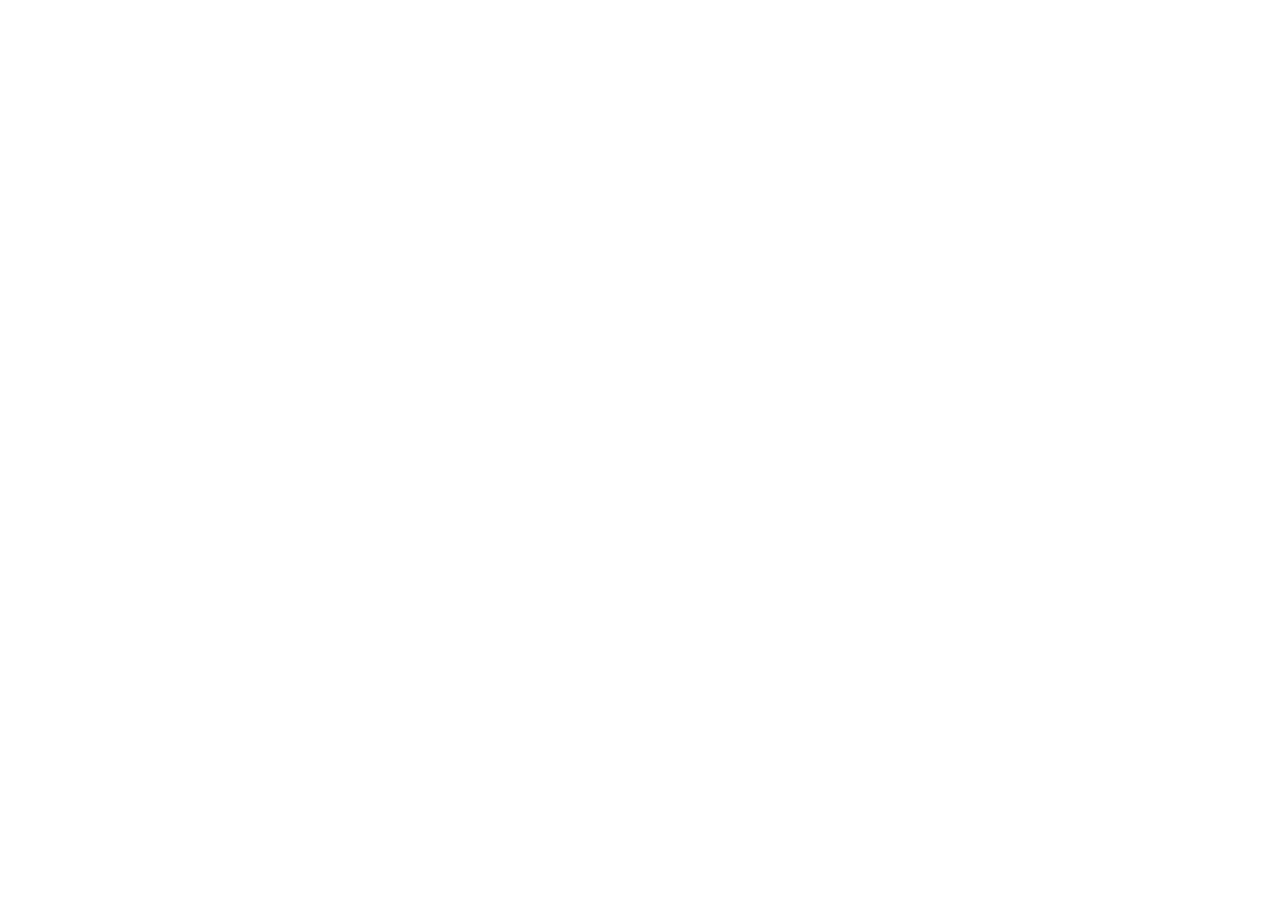
==== frontend/HTML files/index.html @ 51f86f53 "Revamping the whole thing" ====
<!DOCTYPE html>
<html lang="en">
<head>
    <meta charset="UTF-8">
    <meta name="viewport" content="width=device-width, initial-scale=1.0">
    <link rel="stylesheet" href="/frontend/CSS files/style.css">
    <title>first webpage</title>
</head>
<body>

</body>
</html>
---- frontend/CSS files/style.css ----
*{
  scrollbar-color: #ff3b3b #3c4050;
}

html{
    scroll-behavior: smooth;
    overflow: scroll;
}
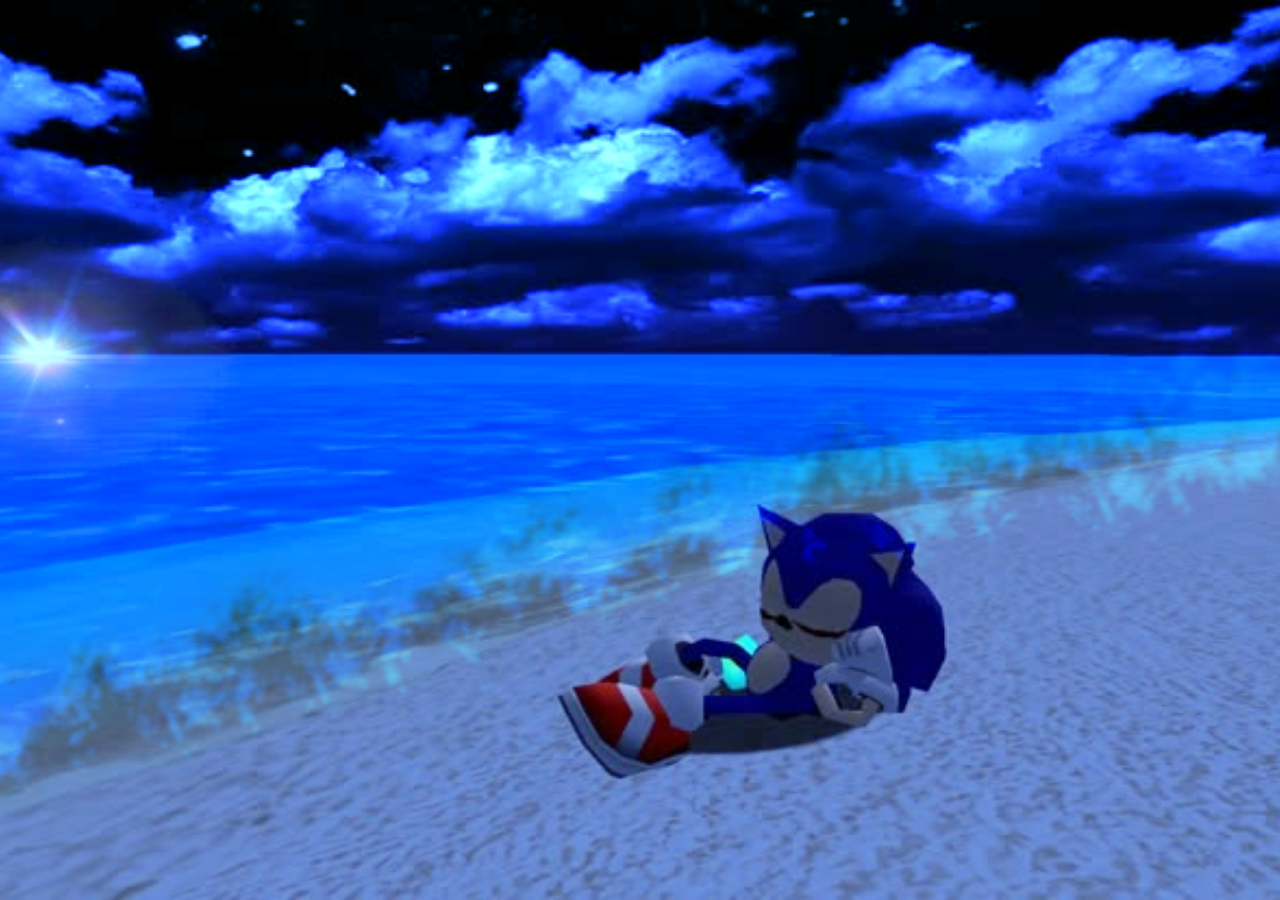
==== commit 25d329b1: "here you go, the files" ====
--- a/frontend/HTML files/index.html
+++ b/frontend/HTML files/index.html
@@ -7,6 +7,27 @@
     <title>first webpage</title>
 </head>
 <body>
+    <div class="container">
+
+        <header>
+            Test
+        </header>
+
+        <div class="main-box">
+            <main>
+
+            </main>
+
+            <aside>
+
+            </aside>
+        </div>
+
+        <footer>
+
+        </footer>
+
+    </div>
 
 </body>
 </html>
--- a/frontend/CSS files/style.css
+++ b/frontend/CSS files/style.css
@@ -5,4 +5,54 @@
 html{
     scroll-behavior: smooth;
     overflow: scroll;
+}
+
+@font-face {
+  font-family: PublicPixel;
+  src: url('/frontend/fonts/PublicPixel.ttf');
+}
+
+body{
+  font-family: PublicPixel;
+      background-image: url(/frontend/images/webpageBG_proto1.png);
+    background-attachment: fixed;
+    background-repeat: no-repeat;
+    background-position: center center;
+    background-size: cover;
+}
+
+.container{
+  display: flex;
+  flex-direction: column;
+  align-items: center;
+}
+
+header{
+  display: flex;
+  flex-direction: column;
+  align-items: center;
+}
+
+.main-box{
+  display: grid;
+  grid-template-columns: 2fr 1fr;
+  align-items: center;
+}
+
+main{
+  display: flex;
+  flex-direction: column;
+  align-items: center;
+}
+
+aside{
+  display: flex;
+  flex-direction: column;
+  align-items: center;
+}
+
+footer{
+  display: flex;
+  flex-direction: column;
+  align-items: center;
 }
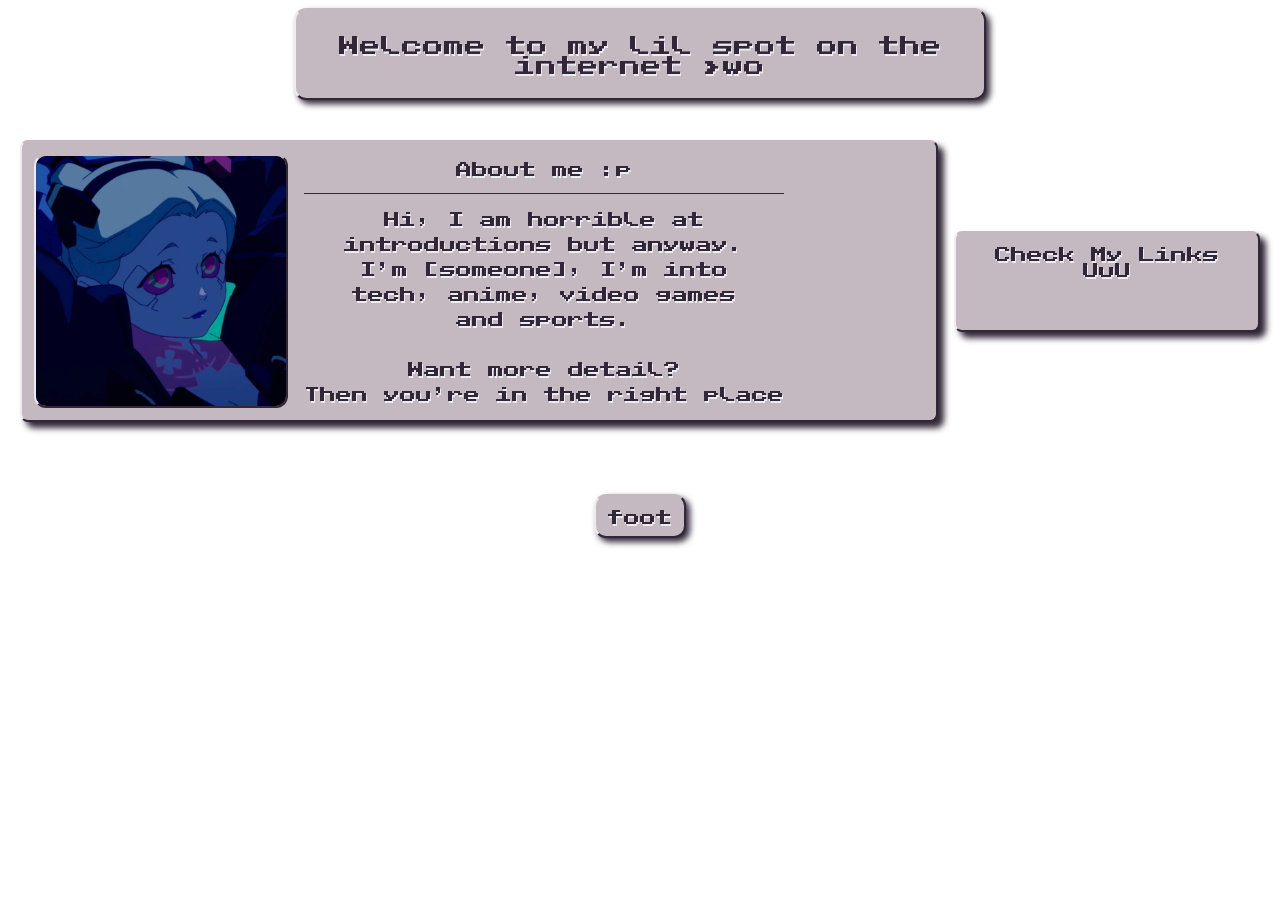
==== commit 21f8a2e4: "added more images, changed layout design" ====
--- a/frontend/HTML files/index.html
+++ b/frontend/HTML files/index.html
@@ -10,21 +10,41 @@
     <div class="container">
 
         <header>
-            Test
+            <p>Welcome to my lil spot on the internet >wo </p>
         </header>
 
         <div class="main-box">
             <main>
+                <img src="/frontend/images/becca01.jpg" width="250">
 
+                <div class="container">
+                    <p class="box-title">About me :p</p>
+                    <p class="box-par"> Hi, I am horrible at
+                        <br>introductions but anyway.
+                        <br>I'm [someone], I'm into 
+                        <br> tech, anime, video games
+                        <br> and sports.
+                        <br>
+                        <br> Want more detail?
+                        <br> Then you're in the right place
+                    </p>
+                </div>
             </main>
-
+                
             <aside>
-
+                <p class="box-title">Check My Links UuU</p>
+                <p class="box-par">
+                    <a href=""></a>
+                    <a href=""></a>
+                    <a href=""></a>
+                    <a href=""></a>
+                    <a href=""></a>
+                </p>
             </aside>
         </div>
 
         <footer>
-
+            <p>foot</p>
         </footer>
 
     </div>
--- a/frontend/CSS files/style.css
+++ b/frontend/CSS files/style.css
@@ -13,12 +13,24 @@
 }
 
 body{
-  font-family: PublicPixel;
-      background-image: url(/frontend/images/webpageBG_proto1.png);
+    font-family: PublicPixel;
+    background-image: url(/frontend/images/vap.png);
     background-attachment: fixed;
     background-repeat: no-repeat;
     background-position: center center;
-    background-size: cover;
+    background-size: 100vw;
+
+    color: #322738;
+    text-shadow: 1px 2px #ecebf0;
+
+}
+
+p {
+  margin: 0%;
+  padding: 0%;
+
+  text-align: center;
+  text-justify: center;
 }
 
 .container{
@@ -31,28 +43,113 @@
   display: flex;
   flex-direction: column;
   align-items: center;
+
+  box-shadow: 4px 4px 6px #322738;
+
+  gap: 16px;
+  padding: 24px;
+
+  width: 50vw;
+  font-size: 20px;
+
+  border-right: 2px solid #322738;
+  border-bottom: 2px solid #322738;
+  border-left: 2px solid #ecebf0;
+  border-top: 2px solid #c4b9c1;
+  border-radius: 12px;
+  background-color: #c4b9c1;
+  position: fixed;
+  z-index: 1000;
 }
 
 .main-box{
   display: grid;
-  grid-template-columns: 2fr 1fr;
+  grid-template-columns: 3fr 1fr;
   align-items: center;
+
+  gap: 16px;
+  padding: 12px;
+  margin-top: 120px;
+  margin-bottom: 60px;
 }
 
 main{
   display: flex;
-  flex-direction: column;
+  flex-direction: row;
   align-items: center;
+  gap: 0px;
+
+  gap: 16px;
+  padding: 12px;
+  line-height: 25px;
+
+  box-shadow: 6px 6px 6px #322738;
+
+  border-radius: 8px;
+  border-right: 2px solid #322738;
+  border-bottom: 2px solid #322738;
+  border-left: 2px solid #ecebf0;
+  border-top: 2px solid #c4b9c1;
+
+  background-color: #c4b9c1;
+}
+
+main img{
+  border-radius: 12px;
+
+  border-right: 2px solid #322738;
+  border-bottom: 2px solid #322738;
+  border-left: 2px solid #ecebf0;
+  border-top: 2px solid #c4b9c1;
+
+  box-shadow: inset 2px 2px 2px #322738;
 }
 
 aside{
   display: flex;
   flex-direction: column;
   align-items: center;
+
+  gap: 16px;
+  padding: 12px;
+
+  box-shadow: 6px 6px 6px #322738;
+
+  border-radius: 8px;
+  border-right: 2px solid #322738;
+  border-bottom: 2px solid #322738;
+  border-left: 2px solid #ecebf0;
+  border-top: 2px solid #c4b9c1;
+
+  background-color: #c4b9c1;
 }
 
 footer{
   display: flex;
   flex-direction: column;
   align-items: center;
+
+  box-shadow: 4px 4px 6px #322738;
+
+  gap: 16px;
+  padding: 12px;
+
+  border-radius: 12px;
+  border-right: 2px solid #322738;
+  border-bottom: 2px solid #322738;
+  border-left: 2px solid #ecebf0;
+  border-top: 2px solid #c4b9c1;
+
+  background-color: #c4b9c1;
+}
+
+/* 8780cc */
+
+.box-title{
+  padding-bottom: 12px;
+}
+
+.box-par{
+  border-top: 1px solid #322738;
+  padding-top: 12px;
 }
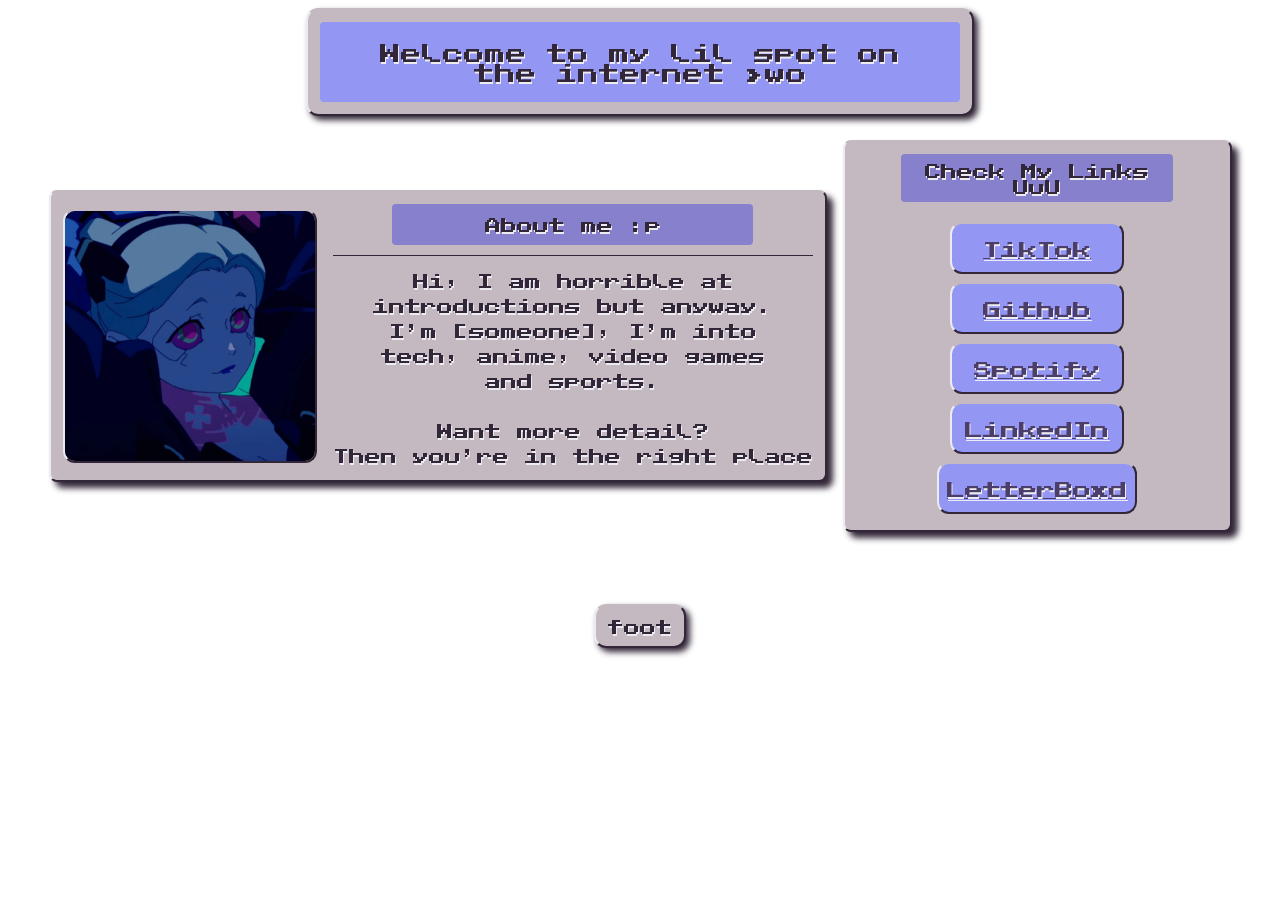
==== commit 809df85b: "added links and the such" ====
--- a/frontend/HTML files/index.html
+++ b/frontend/HTML files/index.html
@@ -4,6 +4,7 @@
     <meta charset="UTF-8">
     <meta name="viewport" content="width=device-width, initial-scale=1.0">
     <link rel="stylesheet" href="/frontend/CSS files/style.css">
+    <link rel="icon" type="image/png" href="/frontend/images/Goten.JPG">
     <title>first webpage</title>
 </head>
 <body>
@@ -18,7 +19,7 @@
                 <img src="/frontend/images/becca01.jpg" width="250">
 
                 <div class="container">
-                    <p class="box-title">About me :p</p>
+                    <p class="box-title" id="main-title">About me :p</p>
                     <p class="box-par"> Hi, I am horrible at
                         <br>introductions but anyway.
                         <br>I'm [someone], I'm into 
@@ -32,13 +33,13 @@
             </main>
                 
             <aside>
-                <p class="box-title">Check My Links UuU</p>
-                <p class="box-par">
-                    <a href=""></a>
-                    <a href=""></a>
-                    <a href=""></a>
-                    <a href=""></a>
-                    <a href=""></a>
+                <p class="box-title" id="aside-title">Check My Links UuU</p>
+                <p class="box-par" id="aside-par">
+                    <a href="">TikTok</a>
+                    <a href="">Github</a>
+                    <a href="">Spotify</a>
+                    <a href="">LinkedIn</a>
+                    <a href="">LetterBoxd</a>
                 </p>
             </aside>
         </div>
--- a/frontend/CSS files/style.css
+++ b/frontend/CSS files/style.css
@@ -18,7 +18,7 @@
     background-attachment: fixed;
     background-repeat: no-repeat;
     background-position: center center;
-    background-size: 100vw;
+    background-size: cover;
 
     color: #322738;
     text-shadow: 1px 2px #ecebf0;
@@ -46,8 +46,7 @@
 
   box-shadow: 4px 4px 6px #322738;
 
-  gap: 16px;
-  padding: 24px;
+  padding: 12px;
 
   width: 50vw;
   font-size: 20px;
@@ -62,9 +61,15 @@
   z-index: 1000;
 }
 
+header p{
+  padding: 20px;
+  background-color: #9496f4;
+  border-radius: 4px;
+}
+
 .main-box{
   display: grid;
-  grid-template-columns: 3fr 1fr;
+  grid-template-columns: 2fr 1fr;
   align-items: center;
 
   gap: 16px;
@@ -145,11 +150,57 @@
 
 /* 8780cc */
 
-.box-title{
-  padding-bottom: 12px;
+#main-title{
+  margin-bottom: 10px;
+  background-color: #8780cc;
+  width: 27vw;
+  padding: 8px;
+  border-radius: 4px;
+}
+
+#aside-title{
+  padding: 8px;
+  display: block;
+  width: 20vw;
+  background-color: #8780cc;
+  border-radius: 4px;
 }
 
 .box-par{
   border-top: 1px solid #322738;
   padding-top: 12px;
+}
+
+#aside-par{
+  border: none;
+  padding: 0%;
+
+  display: flex;
+  flex-direction: column;
+  align-items: center;
+
+  line-height: 32px;
+}
+
+#aside-par a{
+  font-size: 18px;
+  padding: 8px;
+  min-width: 12vw;
+  margin: 4px;
+
+  border-radius: 12px;
+  border-right: 2px solid #322738;
+  border-bottom: 2px solid #322738;
+  border-left: 2px solid #ecebf0;
+  border-top: 2px solid #c4b9c1;
+
+  color: #4b3f69;
+  background-color: #9496f4;
+}
+
+#aside-par a:hover{
+  background-color: #3e3e65;
+  color:#ecebf0;
+  text-shadow: 1px 2px #9496f4;
+  cursor: pointer;
 }
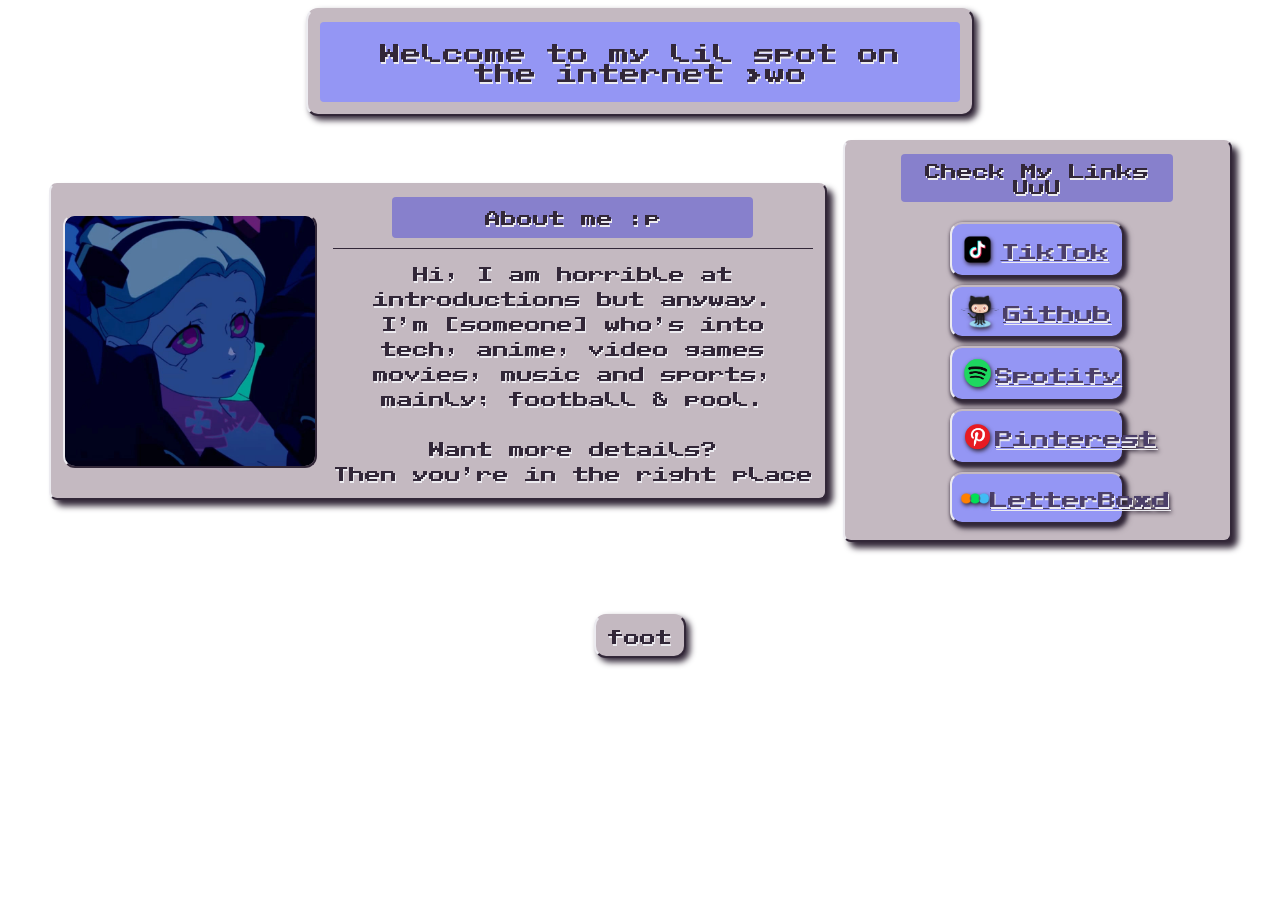
==== commit 1792759c: "made the links better and the such" ====
--- a/frontend/HTML files/index.html
+++ b/frontend/HTML files/index.html
@@ -22,11 +22,12 @@
                     <p class="box-title" id="main-title">About me :p</p>
                     <p class="box-par"> Hi, I am horrible at
                         <br>introductions but anyway.
-                        <br>I'm [someone], I'm into 
+                        <br>I'm [someone] who's into 
                         <br> tech, anime, video games
-                        <br> and sports.
+                        <br> movies, music and sports, 
+                        <br> mainly; football & pool.
                         <br>
-                        <br> Want more detail?
+                        <br> Want more details?
                         <br> Then you're in the right place
                     </p>
                 </div>
@@ -35,11 +36,26 @@
             <aside>
                 <p class="box-title" id="aside-title">Check My Links UuU</p>
                 <p class="box-par" id="aside-par">
-                    <a href="">TikTok</a>
-                    <a href="">Github</a>
-                    <a href="">Spotify</a>
-                    <a href="">LinkedIn</a>
-                    <a href="">LetterBoxd</a>
+                    <a href="">
+                        <img src="/frontend/images/tiktoklogo.png" width="35" class="drop-shadow">
+                        TikTok
+                    </a>
+                    <a href="">
+                        <img src="/frontend/images/gith.png" width="40" class="drop-shadow">
+                        <span>Github</span>
+                    </a>
+                    <a href="">
+                        <img src="/frontend/images/spotifylogoblack.png" width="35" class="drop-shadow">
+                        <span>Spotify</span>
+                    </a>
+                    <a href="">
+                        <img src="/frontend/images/pintlogo.png" width="35" class="drop-shadow">
+                        <span>Pinterest</span>
+                    </a>
+                    <a href="">
+                        <img src="/frontend/images/boxdlogo.png" width="30" class="drop-shadow">
+                        <span>LetterBoxd</span>
+                    </a>
                 </p>
             </aside>
         </div>
--- a/frontend/CSS files/style.css
+++ b/frontend/CSS files/style.css
@@ -82,7 +82,6 @@
   display: flex;
   flex-direction: row;
   align-items: center;
-  gap: 0px;
 
   gap: 16px;
   padding: 12px;
@@ -183,10 +182,15 @@
 }
 
 #aside-par a{
+  display: grid;
+  grid-template-columns: 1fr 5fr;
+  align-items: center;
+
   font-size: 18px;
   padding: 8px;
+  margin: 4px;
   min-width: 12vw;
-  margin: 4px;
+  max-width: 12vw;
 
   border-radius: 12px;
   border-right: 2px solid #322738;
@@ -196,6 +200,8 @@
 
   color: #4b3f69;
   background-color: #9496f4;
+  box-shadow: 2px 2px 4px #322738;
+  filter: drop-shadow(1px 2px 2px #322738);
 }
 
 #aside-par a:hover{
@@ -203,4 +209,22 @@
   color:#ecebf0;
   text-shadow: 1px 2px #9496f4;
   cursor: pointer;
+}
+
+#aside-par a:active{
+
+  border-left: 2px solid #322738;
+  border-top: 2px solid #322738;
+  border-right: 2px solid #ecebf0;
+  border-bottom: 2px solid #c4b9c1;
+
+  transform: translateY(0.5px);
+}
+
+.drop-shadow{
+  filter: drop-shadow(1px 2px 2px #322738);
+}
+
+.drop-shadow:hover{
+  filter: drop-shadow(1px 2px 2px #ecebf0);
 }
